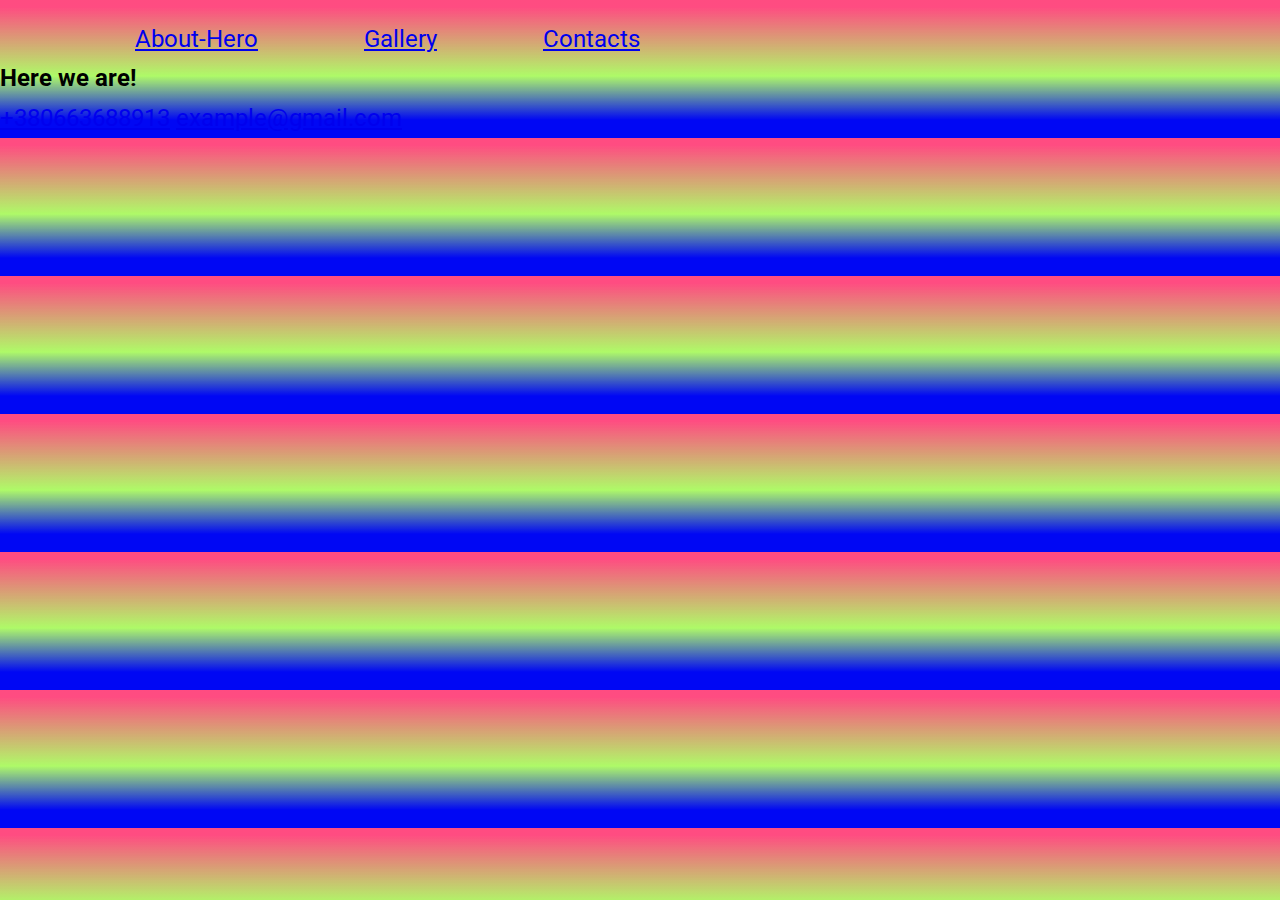
==== index.html @ 203e4e3d "Add font & backgroung color" ====
<!DOCTYPE html>
<html lang="en">
<head>
    <meta charset="UTF-8">
    <meta http-equiv="X-UA-Compatible" content="IE=edge">
    <meta name="viewport" content="width=device-width, initial-scale=1.0">
    <link rel="preconnect" href="https://fonts.googleapis.com">
<link rel="preconnect" href="https://fonts.gstatic.com" crossorigin>
<link href="https://fonts.googleapis.com/css2?family=Roboto:wght@500&display=swap" rel="stylesheet">
    <link rel="stylesheet" href="/styles/styles.css">
    <title>Main-page</title>
</head>
<body>
    <header>
        <div class="wrapper">
            <ul>
                <li><a href="/index.html">About-Hero</a></li>
                <li><a href="/gallery.html">Gallery</a></li>
                <li><a href="#contacts">Contacts</a></li>
            </ul>
        </div>
    </header>
    <main></main>
    <footer>
        <div id="contacts">
            <h4>Here we are!</h4>
            <a href="tel:+380663688913">+380663688913</a>
            <a href="mailto:example@gmail.com">example@gmail.com</a>
        </div>
    </footer>
    
</body>
</html>
---- styles/styles.css ----
* {
  margin: 0;
  padding: 0;
  font-size: 24px;
  line-height: 164%;
  font-family: "Roboto", sans-serif;
  box-sizing: border-box;

}

body{
    background: linear-gradient(
        0deg,
        rgba(0, 7, 244, 1) 13%,
        rgba(122, 247, 5, 0.6045605742296919) 45%,
        rgba(255, 0, 76, 0.7025997899159664) 95%
      );
    
}


.wrapper {
  max-width: 1110px;
  margin: 0 auto;
  padding-top: 20px;
}

header li {
  list-style: none;
  display: inline;
  padding: 10px 50px;
}
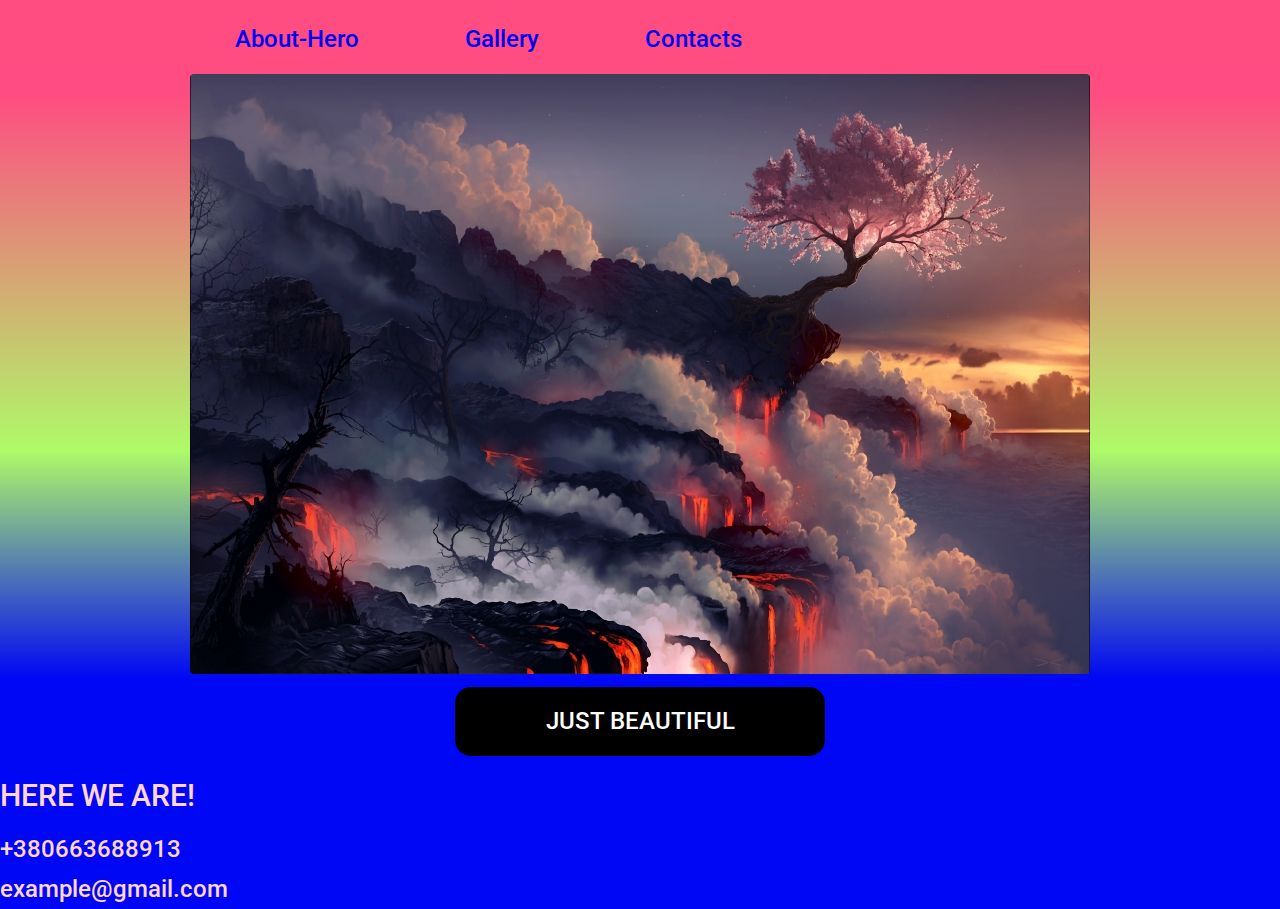
==== commit 9f5fa7ef: "Final correcting" ====
--- a/index.html
+++ b/index.html
@@ -20,12 +20,19 @@
             </ul>
         </div>
     </header>
-    <main></main>
+    <main>
+        <figure class="image-wrapper">
+            <img class="main-image" src="/images/nature-izverzhenie-lava-vulkan-sakura-derevo-72068.jpeg" alt="">
+            <figcaption> <a href="/gallery.html">just beautiful</a> </figcaption>
+        </figure>
+    </main>
     <footer>
         <div id="contacts">
             <h4>Here we are!</h4>
-            <a href="tel:+380663688913">+380663688913</a>
-            <a href="mailto:example@gmail.com">example@gmail.com</a>
+            <ul>
+                <li><a href="tel:+380663688913">+380663688913</a></li>
+                <li><a href="mailto:example@gmail.com">example@gmail.com</a></li>
+            </ul>
         </div>
     </footer>
     
--- a/styles/styles.css
+++ b/styles/styles.css
@@ -4,20 +4,19 @@
   font-size: 24px;
   line-height: 164%;
   font-family: "Roboto", sans-serif;
+  font-weight: 500;
   box-sizing: border-box;
-
+  text-decoration: none;
 }
 
-body{
-    background: linear-gradient(
-        0deg,
-        rgba(0, 7, 244, 1) 13%,
-        rgba(122, 247, 5, 0.6045605742296919) 45%,
-        rgba(255, 0, 76, 0.7025997899159664) 95%
-      );
-    
+main {
+  background: linear-gradient(
+    0deg,
+    rgba(0, 7, 244, 1) 13%,
+    rgba(122, 247, 5, 0.6045605742296919) 45%,
+    rgba(255, 0, 76, 0.7025997899159664) 95%
+  );
 }
-
 
 .wrapper {
   max-width: 1110px;
@@ -25,8 +24,90 @@
   padding-top: 20px;
 }
 
+header {
+  background-color: rgba(255, 0, 76, 0.7025997899159664);
+}
+
 header li {
   list-style: none;
   display: inline;
   padding: 10px 50px;
+  text-align: center;
 }
+
+header li:first-child {
+  padding-left: 150px;
+}
+
+header li > a:hover {
+  color: rgb(0, 255, 234);
+}
+
+.images-list {
+  max-width: 1110px;
+  margin: 0 auto;
+  padding-top: 20px;
+  display: flex;
+  justify-content: center;
+}
+
+.images-list > li {
+  list-style: none;
+  padding: 15px;
+}
+
+figcaption {
+  background: #000;
+  width: 370px;
+  text-align: center;
+  text-transform: uppercase;
+  border-radius: 16px;
+  padding: 15px 0;
+}
+
+figcaption > a {
+    color: white;
+}
+
+figcaption > a:hover {
+    color: rgb(0, 255, 170);
+  }
+
+
+.image-wrapper {
+  width: 1100px;
+  margin: 0 auto;
+  text-align: center;
+  padding: 15px 0;
+}
+
+.image-wrapper > figcaption {
+  color: blueviolet;
+  margin: 0 auto;
+  text-align: center;
+  padding: 15px 0;
+  border-radius: 16px;
+}
+
+.main-image {
+  border-radius: 4px;
+  width: 900px;
+  height: 600px;
+}
+
+footer,
+footer a {
+  background-color: rgba(0, 7, 244, 1);
+  color: rgb(255, 213, 213);
+
+}
+
+h4 {
+    font-size: 30px; 
+    padding-bottom: 10px;
+     text-transform: uppercase;
+}
+
+footer a:hover {
+    color: rgb(0, 255, 170);
+  }
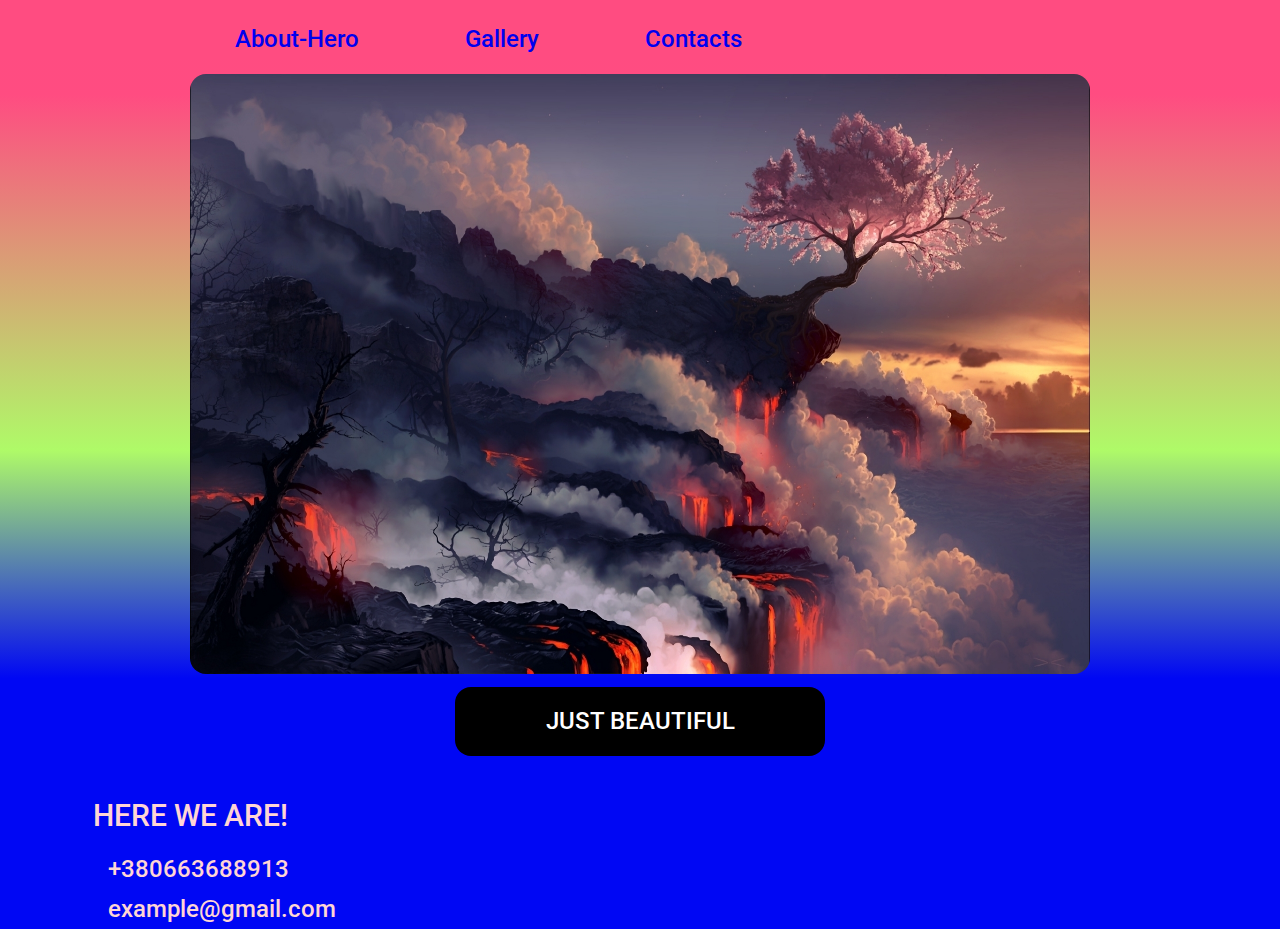
==== commit 8f381826: "Final" ====
--- a/index.html
+++ b/index.html
@@ -27,9 +27,9 @@
         </figure>
     </main>
     <footer>
-        <div id="contacts">
+        <div id="contacts" class="wrapper">
             <h4>Here we are!</h4>
-            <ul>
+            <ul class="footer-list">
                 <li><a href="tel:+380663688913">+380663688913</a></li>
                 <li><a href="mailto:example@gmail.com">example@gmail.com</a></li>
             </ul>
--- a/styles/styles.css
+++ b/styles/styles.css
@@ -93,14 +93,20 @@
   border-radius: 4px;
   width: 900px;
   height: 600px;
+  border-radius: 16px;
 }
 
 footer,
 footer a {
   background-color: rgba(0, 7, 244, 1);
   color: rgb(255, 213, 213);
+  padding-left: 15px;
+  list-style: none;
 
 }
+
+.footer-list { list-style: none;}
+   
 
 h4 {
     font-size: 30px; 
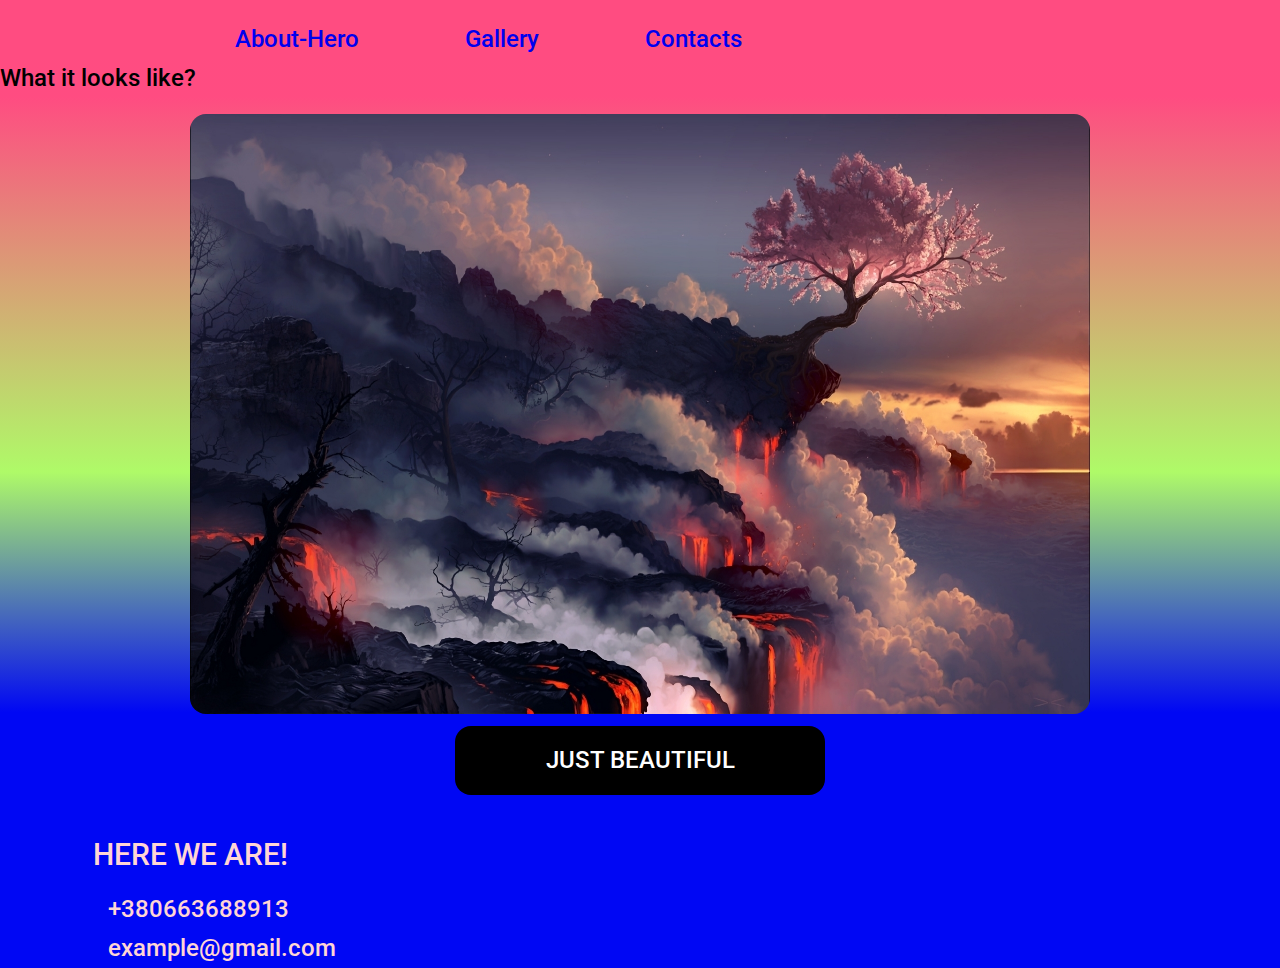
==== commit 82a7e6de: "Question" ====
--- a/index.html
+++ b/index.html
@@ -12,6 +12,7 @@
 </head>
 <body>
     <header>
+        <!-- Lorem -->
         <div class="wrapper">
             <ul>
                 <li><a href="/index.html">About-Hero</a></li>
@@ -20,12 +21,15 @@
             </ul>
         </div>
     </header>
+    <!-- 313123 -->
     <main>
+        <h1>What it looks like?</h1>
         <figure class="image-wrapper">
             <img class="main-image" src="/images/nature-izverzhenie-lava-vulkan-sakura-derevo-72068.jpeg" alt="">
             <figcaption> <a href="/gallery.html">just beautiful</a> </figcaption>
         </figure>
     </main>
+    <!-- Lorem -->
     <footer>
         <div id="contacts" class="wrapper">
             <h4>Here we are!</h4>
